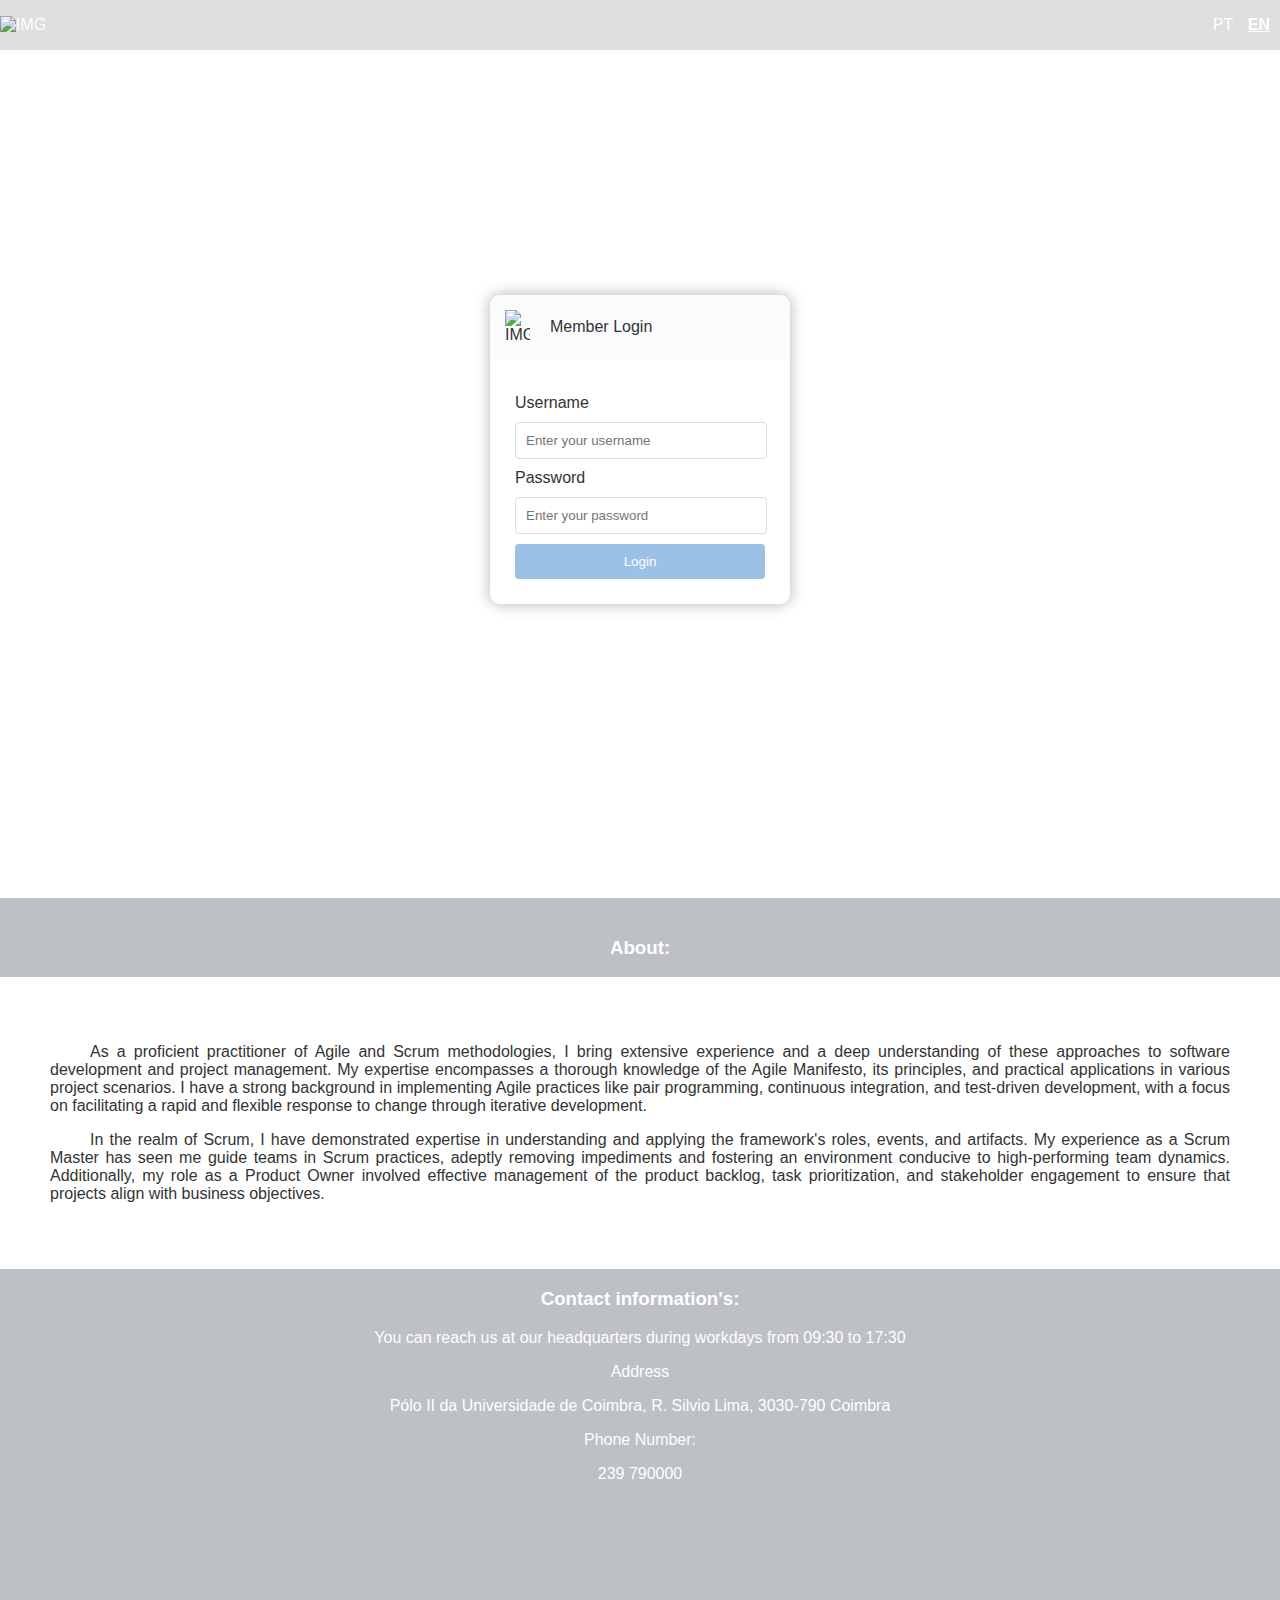
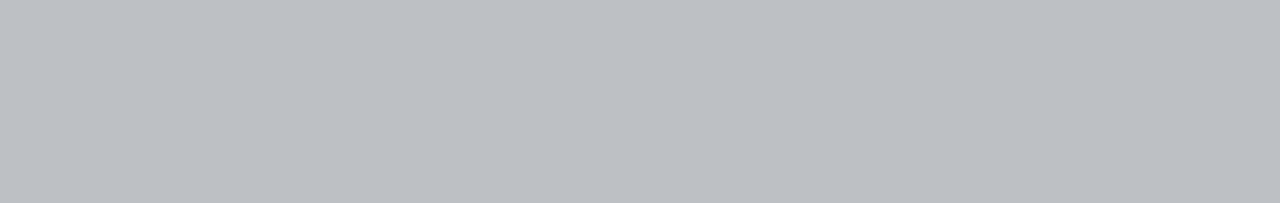
==== index.html @ bfc7c136 "- comments in htmls" ====
<!-- HTML File - contains the interactive content that is displayed -->
<!-- VERSION 1.0.1 26.01.2024 -->
<!DOCTYPE html>
<html lang="en">
<!--------------------------  Head -->
<head>
    <meta charset="UTF-8">
    <meta name="viewport" content="width=device-width, initial-scale=1.0">
    <title>Login Page - Scrum</title>
    <link rel="stylesheet" href="index.css">
    <script defer src="index.js"></script>
</head>

<body>
    <!------------------ Header ------------------------------------>
    <header>
        <img id="logo" src="images/logo.png" alt="IMG">
        <!------------------ Language Flags ------------------------------------>
        <div class="top-right-flags" id="langFlag">
            <ul>
                <li><a id="langIndexPT" onclick = "changeLanguage('pt')">PT</a></li>
                <li><a id="langIndexEN" onclick = "changeLanguage('en')">EN</a></li>
            </ul>
        </div>
    </header>
    <!------------------ Main ------------------------------------>
    <main class="main-content">
        <!------------------ LOGIN FORM ------------------------------------>       
        <form id="loginForm" action="homepage.html">
            <div class="banner">
                <img id="login-icon" src="images/user-login.png" alt="IMG">
                <p id="member-login-banner">Member Login</p>
            </div>
            <div class="content">
                <label id="username-label" for="username">Username</label>
                <input type="text" name="username" id="username" placeholder="Enter your username">
                <div id="errorLogin"></div>
                <label id="password-label" for="password">Password</label>
                <input type="password" name="password" id="password" placeholder="Enter your password">
                <input type="submit" id="login" value="Login">
            </div>
        </form>
    </main>
    
    <!------------------ Footer ------------------------------------>
    <footer>
        <h3 id="footer"></h3>
        <div id="text-about">
        <p id="text-about1">As a proficient practitioner of Agile and Scrum methodologies, I bring extensive experience
             and a deep understanding of these approaches to software development and project management.
              My expertise encompasses a thorough knowledge of the Agile Manifesto, its principles, and 
              practical applications in various project scenarios. I have a strong background in implementing
               Agile practices like pair programming, continuous integration, and test-driven development,
                with a focus on facilitating a rapid and flexible response to change through iterative development.
            </p>
        <p id="text-about2">In the realm of Scrum, I have demonstrated expertise in understanding and applying the framework's
             roles, events, and artifacts. My experience as a Scrum Master has seen me guide teams in Scrum
              practices, adeptly removing impediments and fostering an environment conducive to high-performing
              team dynamics. Additionally, my role as a Product Owner involved effective management of the product
               backlog, task prioritization, and stakeholder engagement to ensure that projects 
               align with business objectives.</p>
        </div>
        <h3 id="contact">Contact informations:</h3>
        <p id="infosContact">You can reach us at our headquarters during workdays from 09:30 to 17:30</p>
        <!-- Contact Details -->
        <div>
            <p id="adressTitle"><strong>Address:</strong></p>
            <p id="address">Pólo II da Universidade de Coimbra, R. Silvio Lima, 3030-790 Coimbra</p>
            <p id="phoneNumberTitle"><strong>Phone Number:</strong></p>
            <p id="phoneNumber">239 790000</p>
        </div>
        <!-- Google Maps -->
        <div>
            <iframe src="https://www.google.com/maps/embed?pb=!1m14!1m8!1m3!1d3048.017274867193!2d-8.416103!3d40.186429!3m2!1i1024!2i768!4f13.1!3m3!1m2!1s0xd22f9952aaf6517%3A0xd3822ec1d359eb52!2sDEI%20-%20Departamento%20de%20Engenharia%20Inform%C3%A1tica%20-%20FCTUC!5e0!3m2!1spt-PT!2spt!4v1706552824250!5m2!1spt-PT!2spt" width="400" height="300" style="border:0;" allowfullscreen="" loading="lazy" referrerpolicy="no-referrer-when-downgrade"></iframe>
        </div>
    </footer>
    <!------------------ Footer /end ------------------------------------>
</body>

</html>
---- index.css ----
/* Estilo geral com melhorias */
/* Estilo geral com melhorias */
body {
    font-family: 'Helvetica Neue', Arial, sans-serif;
    background-image: url('images/backgroundIndexMain.jpg'); /* Substitua pelo caminho correto da imagem */
    background-size: cover;
    background-attachment: fixed; /* Fixa a imagem de fundo */
    background-position: center;
    color: #353333;
    margin: 0;
    padding: 0;
    display: flex;
    flex-direction: column;
    min-height: 100vh; /* Altura mínima para preencher a tela */
}

header {
    display: flex;
    justify-content: space-between;
    align-items: center;
    color: #ffffff;
    text-align: center;
    width: 100%;
    padding: 0px 0;
    background-color: rgba(100, 91, 91, 0.2); /* Adicionando um fundo translúcido */
    position: fixed;
    top: 0;
    backdrop-filter: blur(5px);
    z-index: 2;
}
/******************************************
FLAGS
******************************************/
.top-right-flags li {
    display: inline;
    margin-right: 10px;
}

.top-right-flags a {
    color: #fff;
    text-decoration: none;
}
.top-right-flags a:hover {
    color: #bcc6db;
    cursor: pointer;
    text-decoration: none;
}

.top-right-flags a.active {
    text-decoration: underline;
    font-weight: bold;
}


.main-content {
    flex: 1; /* Isso faz com que o conteúdo principal preencha o espaço disponível */
    display: flex;
    flex-direction: column;
    align-items: center;
    justify-content: center;
    min-height: calc(100vh - 2px); 
}

footer {
    background-color: rgba(145, 150, 157, 0.6); /* Transparência fosca */
    color: #fff;
    text-align: center;
    padding: 20px 0px 0px 0px;
    width: 100%;
    position:static;
    bottom: 0;
}

#text-about{
    background-color: #ffffff;
    color: #333;
    text-align: justify;
    padding: 50px 50px;
    
}
#text-about p {
    text-indent: 40px; /* Adiciona recuo na primeira linha de cada parágrafo */
}

/* Estilo do banner */
.banner {
    background-color: rgba(231, 237, 242, 0.2); /* Cor de fundo ligeiramente diferente */
    padding: 15px;
    text-align: center;
    border-top-left-radius: 10px;
    border-top-right-radius: 10px;
    margin-bottom: 10px; /* Espaço entre o banner e o content */
    display: flex; /* Alinha ícone e texto na mesma linha */
    align-items: center; /* Centraliza verticalmente */
}

#login-icon {
    max-width: 25px; /* Ajuste o tamanho da imagem conforme necessário */
    height: auto; /* Mantém a proporção da imagem */
    display: inline-flexbox; /* Isso pode ajudar a garantir que o estilo seja aplicado */
    margin-right: 20px; /* Centraliza a imagem no banner */
}
#logo {
    max-width: 88px; /* Ajuste o tamanho da imagem conforme necessário */
    height: auto; /* Mantém a proporção da imagem */
    display: inline-flexbox; /* Isso pode ajudar a garantir que o estilo seja aplicado */
    margin-right: 20px; /* Centraliza a imagem no banner */
    margin-lef: 20px;
}

.content {
    padding: 25px;
}

#member-login-banner {
    margin: 0;
}

/* Estilo do formulário com animação */
form {
    background-color: rgba(255, 255, 255, 0.3); /* Transparência */
    width: 300px;
    padding: 0px;
    box-shadow: 0 0 15px rgba(0, 0, 0, 0.3);
    border-radius: 10px;
    animation: slide-in 0.5s ease-out;
    transition: transform 0.2s ease; /* Adicionando transição para transformação */
}

form:hover {
    transform: scale(1.02); /* Aumenta ligeiramente o tamanho do formulário */
    box-shadow: -3px 3px 30px rgba(0, 0, 0, 0.2);
}


input[type="text"], input[type="password"] {
    width: calc(100% - 20px); /* Correção para evitar colagem nas bordas */
    padding: 10px;
    margin: 10px 0;
    border: 1px solid #ddd;
    border-radius: 4px;
    transition: border-color 0.3s, box-shadow 0.3s;
}

input[type="submit"] {
    width: 100%;
    padding: 10px;
    border: none;
    border-radius: 4px;
    background-color: #9cc1e8;
    color: white;
    cursor: pointer;
    transition: background-color 0.3s;
}

input[type="submit"]:hover {
    background-color: #d7e2ef;
}

/* Animações e foco nos inputs */
input[type="text"]:focus, input[type="password"]:focus {
    outline: none;
    border-color: #007aff;
    box-shadow: 0 0 8px rgba(0, 122, 255, 0.6);
}

#errorLogin {
    color: red;
}
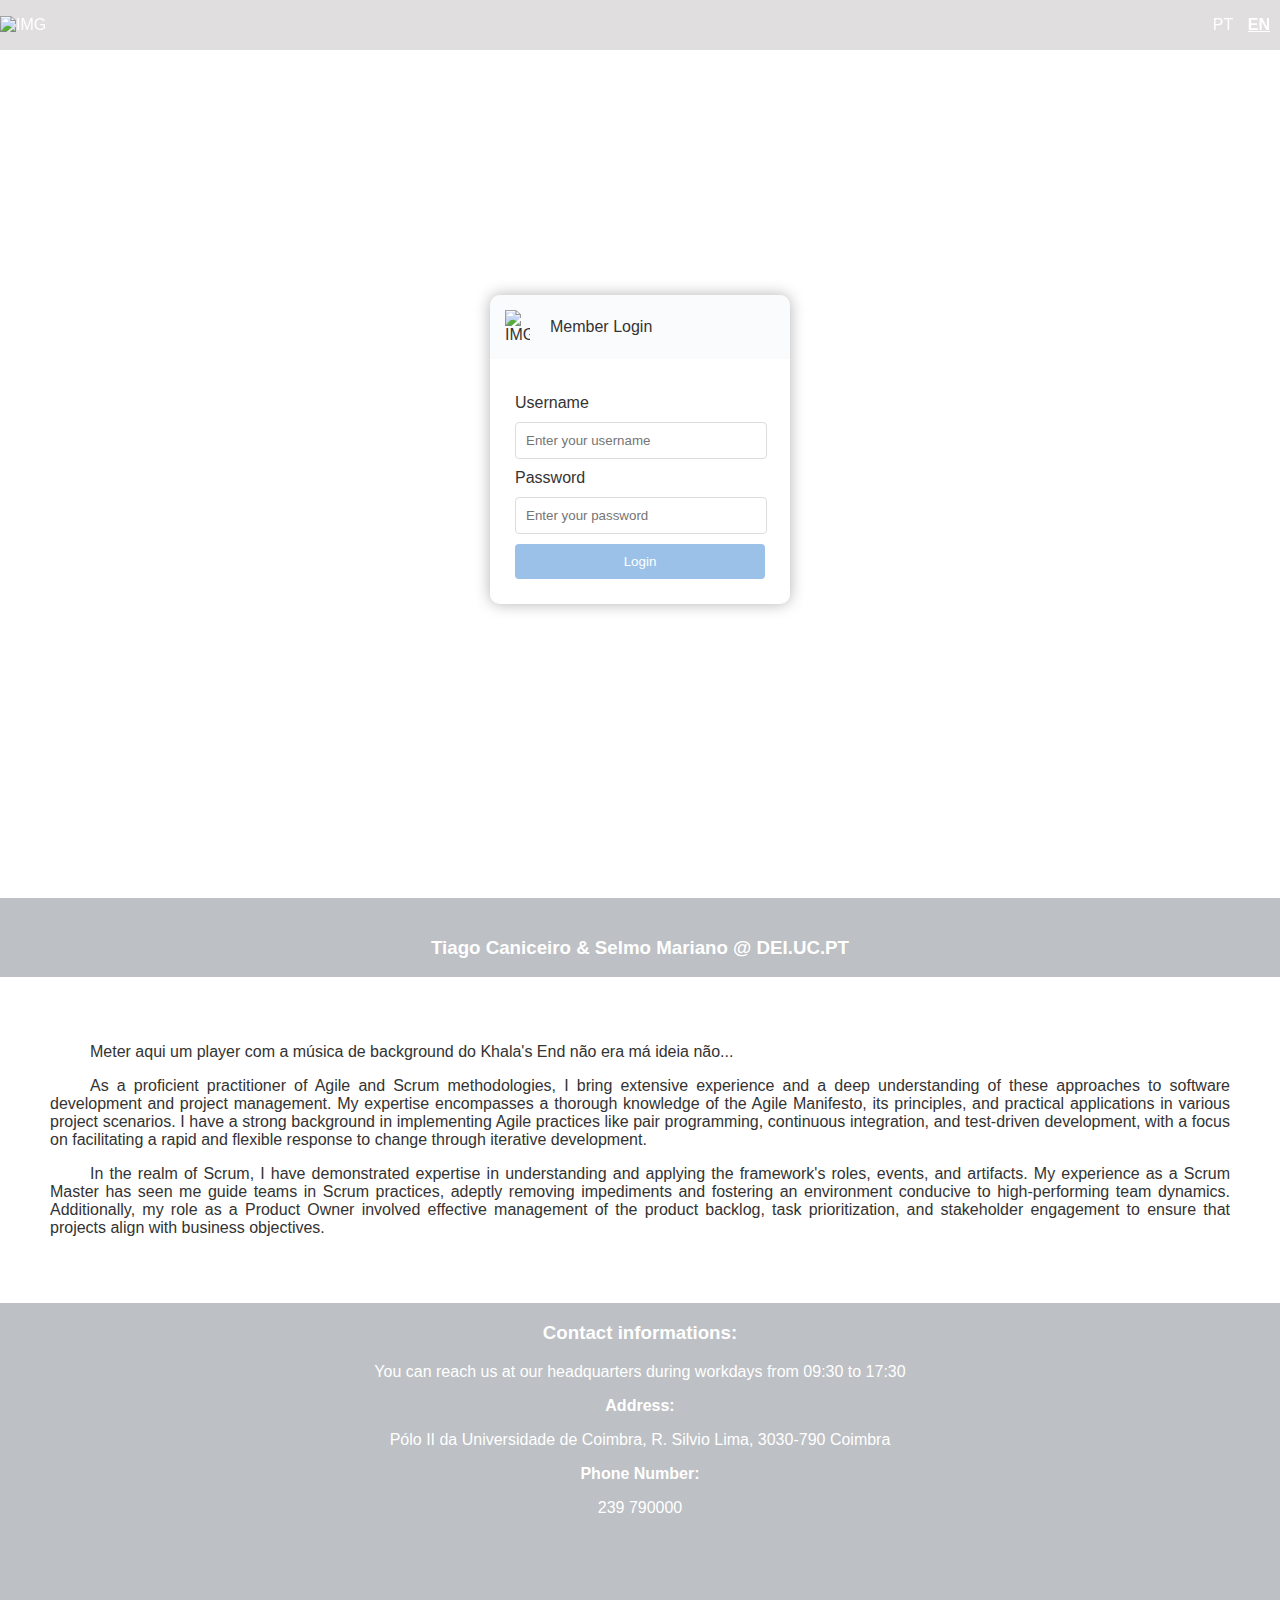
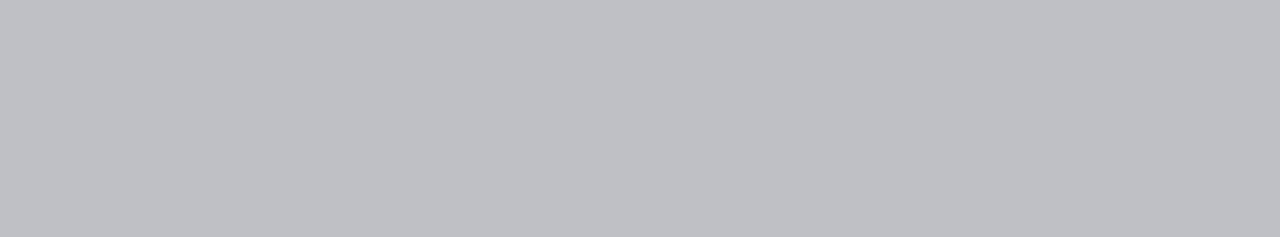
==== commit 7d976f54: "- theme fix AGAIN :D this time with theme.js... hopefully it works LOOOL p.s. Rick Astley is the bes" ====
--- a/index.html
+++ b/index.html
@@ -1,14 +1,15 @@
 <!-- HTML File - contains the interactive content that is displayed -->
-<!-- VERSION 1.0.1 26.01.2024 -->
+<!-- VERSION 1.0.2 30.01.2024 -->
 <!DOCTYPE html>
 <html lang="en">
 <!--------------------------  Head -->
 <head>
     <meta charset="UTF-8">
     <meta name="viewport" content="width=device-width, initial-scale=1.0">
-    <title>Login Page - Scrum</title>
+    <title>Login Page - AntNest</title>
+    <link rel="icon" href="images/favicon.png" type="image/x-icon">
     <link rel="stylesheet" href="index.css">
-    <script defer src="index.js"></script>
+    <script defer src="index.js" type="module"></script>
 </head>
 
 <body>
@@ -44,8 +45,9 @@
     
     <!------------------ Footer ------------------------------------>
     <footer>
-        <h3 id="footer"></h3>
+        <h3 id="footer">Tiago Caniceiro & Selmo Mariano @ DEI.UC.PT</h3>
         <div id="text-about">
+            <p>Meter aqui um player com a música de background do Khala's End não era má ideia não...</p>
         <p id="text-about1">As a proficient practitioner of Agile and Scrum methodologies, I bring extensive experience
              and a deep understanding of these approaches to software development and project management.
               My expertise encompasses a thorough knowledge of the Agile Manifesto, its principles, and 
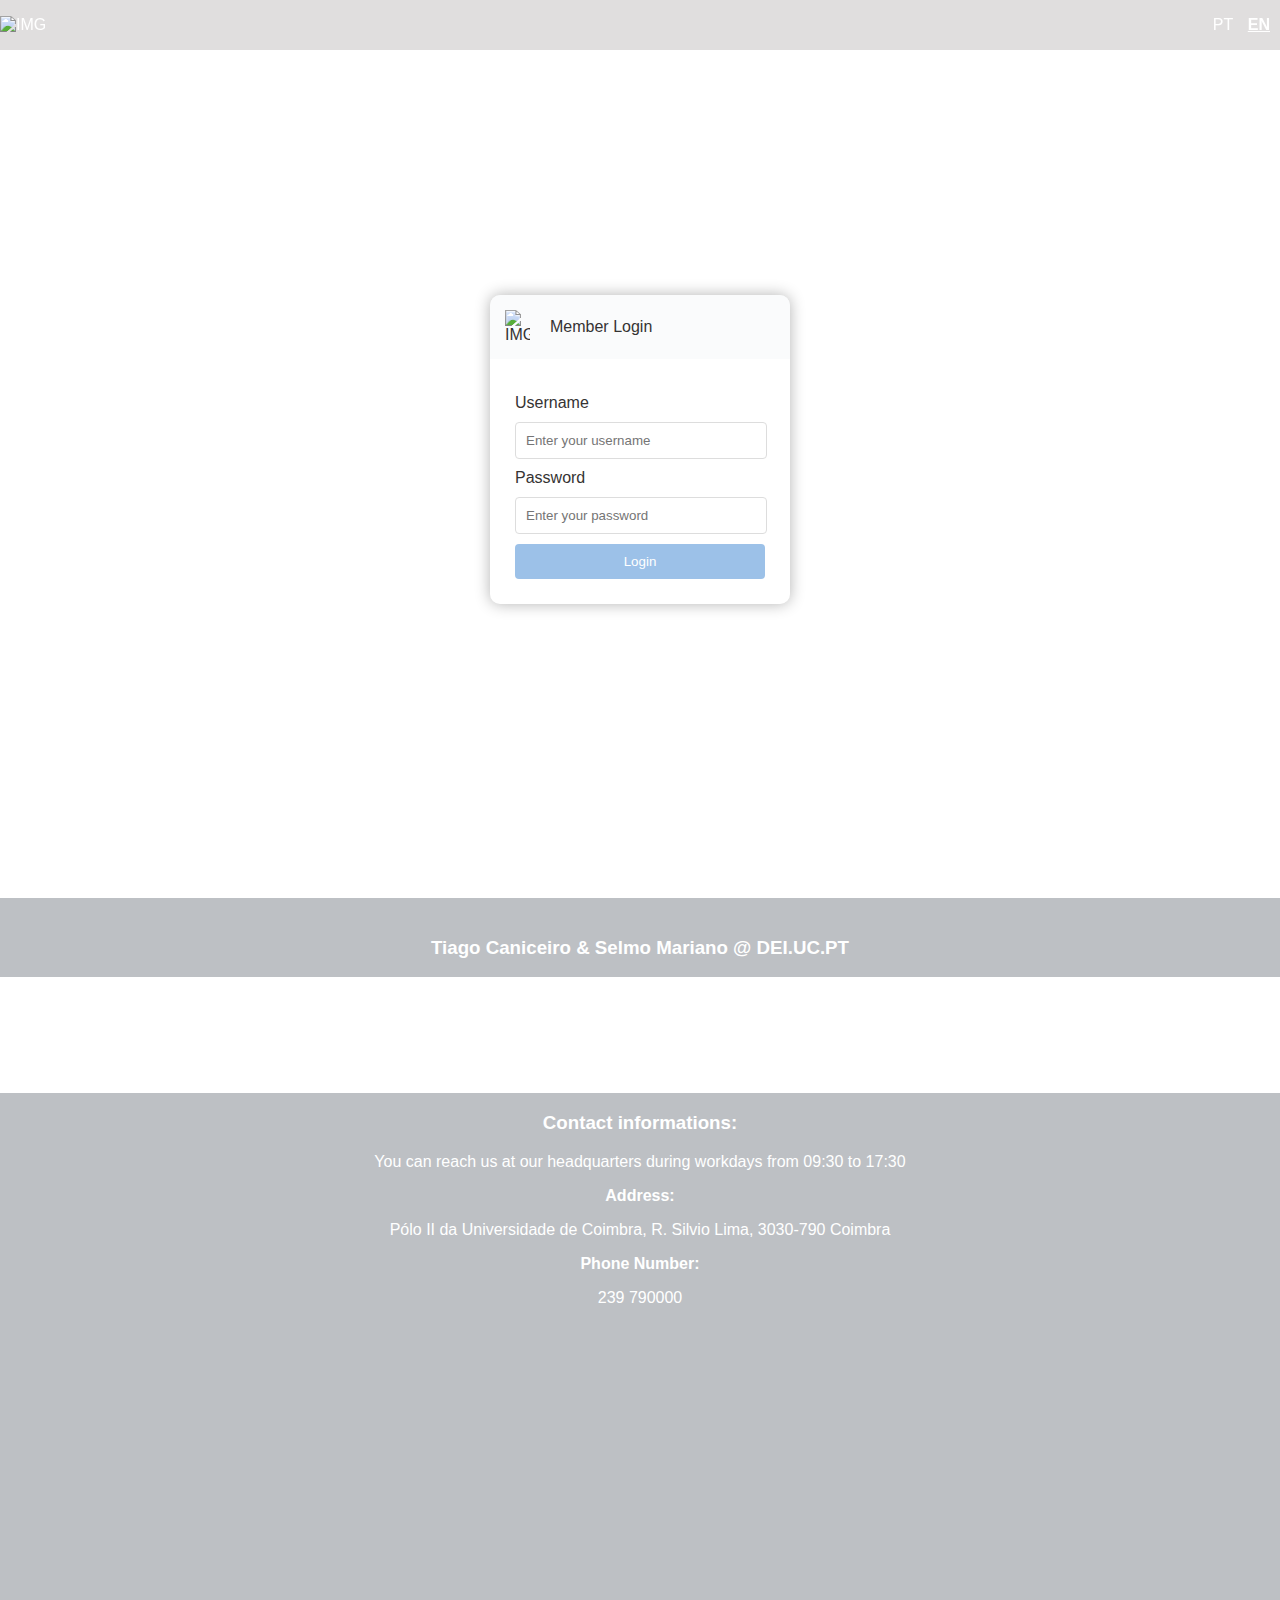
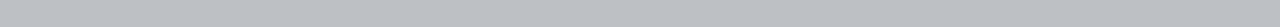
==== commit 24b10050: "- message in a bottle, aka, the index page" ====
--- a/index.html
+++ b/index.html
@@ -9,7 +9,8 @@
     <title>Login Page - AntNest</title>
     <link rel="icon" href="images/favicon.png" type="image/x-icon">
     <link rel="stylesheet" href="index.css">
-    <script defer src="index.js" type="module"></script>
+    <script defer src="./js/index.js" type="module"></script>
+    <script defer src="./js/language.js" type="module"></script>
 </head>
 
 <body>
@@ -19,8 +20,8 @@
         <!------------------ Language Flags ------------------------------------>
         <div class="top-right-flags" id="langFlag">
             <ul>
-                <li><a id="langIndexPT" onclick = "changeLanguage('pt')">PT</a></li>
-                <li><a id="langIndexEN" onclick = "changeLanguage('en')">EN</a></li>
+                <li><a id="langIndexPT">PT</a></li>
+                <li><a id="langIndexEN">EN</a></li>
             </ul>
         </div>
     </header>
@@ -34,10 +35,10 @@
             </div>
             <div class="content">
                 <label id="username-label" for="username">Username</label>
-                <input type="text" name="username" id="username" placeholder="Enter your username">
+                <input type="text" name="username" id="username" maxlength="12" placeholder="Enter your username">
                 <div id="errorLogin"></div>
                 <label id="password-label" for="password">Password</label>
-                <input type="password" name="password" id="password" placeholder="Enter your password">
+                <input type="password" name="password"  id="password" maxlength="12" placeholder="Enter your password">
                 <input type="submit" id="login" value="Login">
             </div>
         </form>
@@ -47,20 +48,7 @@
     <footer>
         <h3 id="footer">Tiago Caniceiro & Selmo Mariano @ DEI.UC.PT</h3>
         <div id="text-about">
-            <p>Meter aqui um player com a música de background do Khala's End não era má ideia não...</p>
-        <p id="text-about1">As a proficient practitioner of Agile and Scrum methodologies, I bring extensive experience
-             and a deep understanding of these approaches to software development and project management.
-              My expertise encompasses a thorough knowledge of the Agile Manifesto, its principles, and 
-              practical applications in various project scenarios. I have a strong background in implementing
-               Agile practices like pair programming, continuous integration, and test-driven development,
-                with a focus on facilitating a rapid and flexible response to change through iterative development.
-            </p>
-        <p id="text-about2">In the realm of Scrum, I have demonstrated expertise in understanding and applying the framework's
-             roles, events, and artifacts. My experience as a Scrum Master has seen me guide teams in Scrum
-              practices, adeptly removing impediments and fostering an environment conducive to high-performing
-              team dynamics. Additionally, my role as a Product Owner involved effective management of the product
-               backlog, task prioritization, and stakeholder engagement to ensure that projects 
-               align with business objectives.</p>
+        <p id="text-about1"></p>
         </div>
         <h3 id="contact">Contact informations:</h3>
         <p id="infosContact">You can reach us at our headquarters during workdays from 09:30 to 17:30</p>
